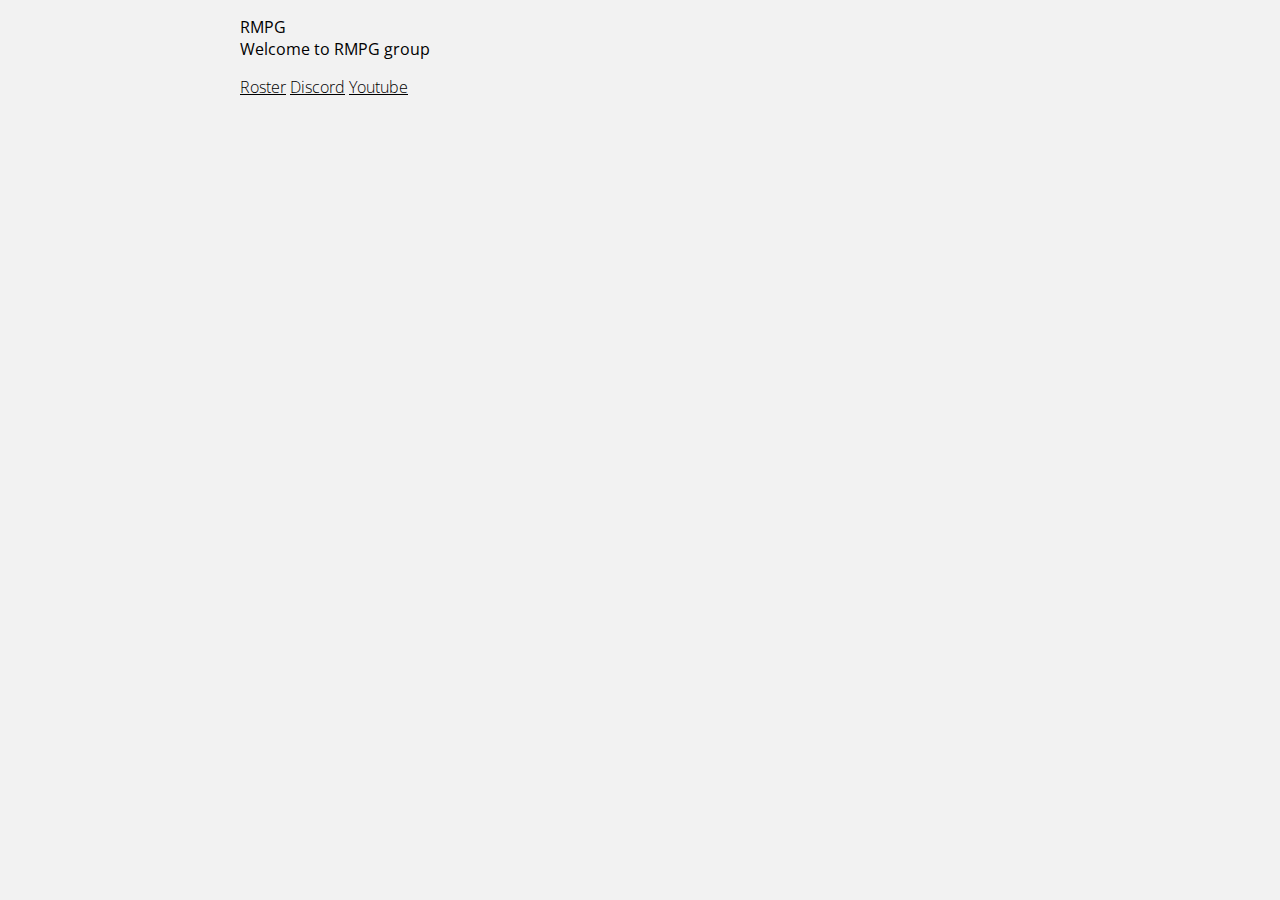
==== index.html @ 9203fcdd "launch" ====
<!DOCTYPE html>
<html>
    
    <head>
        <title>RMPG group</title>
        <link rel="stylesheet" href="styles.css">
        <link href="https://fonts.googleapis.com/css?family=Julius+Sans+One" rel="stylesheet">
        <link href="https://fonts.googleapis.com/css?family=Open+Sans:300,400" rel="stylesheet">
        <link rel="shortcut icon" href="favicon.ico" type="image/x-icon">
        <meta name="viewport" content="width=device-width, initial-scale=1">
    </head>
    <body>
        <h1 id="title">RMPG</h1>
        <h3 id="sub">Welcome to RMPG group</h3>

        <div id="links">
            <a href="roster.html">Roster</a>
            <a href="discord.html">Discord</a>
            <a href="https://www.youtube.com/channel/UCyTQR1FJBXs9fC-j6Sem-SQ">Youtube</a>
        </div>
    </body>
</html>
---- styles.css ----
html{
    background-color: #f2f2f2;
}
body{
    margin: auto;
    max-width: 50em;
}
#title{
    font-size: 1em;
    font-family: 'Open Sans', sans-serif;
    font-weight: 400;
    margin: auto;
    margin-top: 1em;
    text-decoration: none;
    color: black;
}
#sub{
    font-size: 1em;
    font-family: 'Open Sans', sans-serif;
    font-weight: 400;
    margin: auto;
}
#links a{
    display: inline-block;
    /*positioning*/
    margin-top: 1em;
    /*text decoration*/
    text-decoration: underline;
    color: black;
    font-family: 'Open Sans', sans-serif;
    font-weight: 300;
    font-size: 1em;
}
iframe{
    width: 100%;
    height: 40em;
}
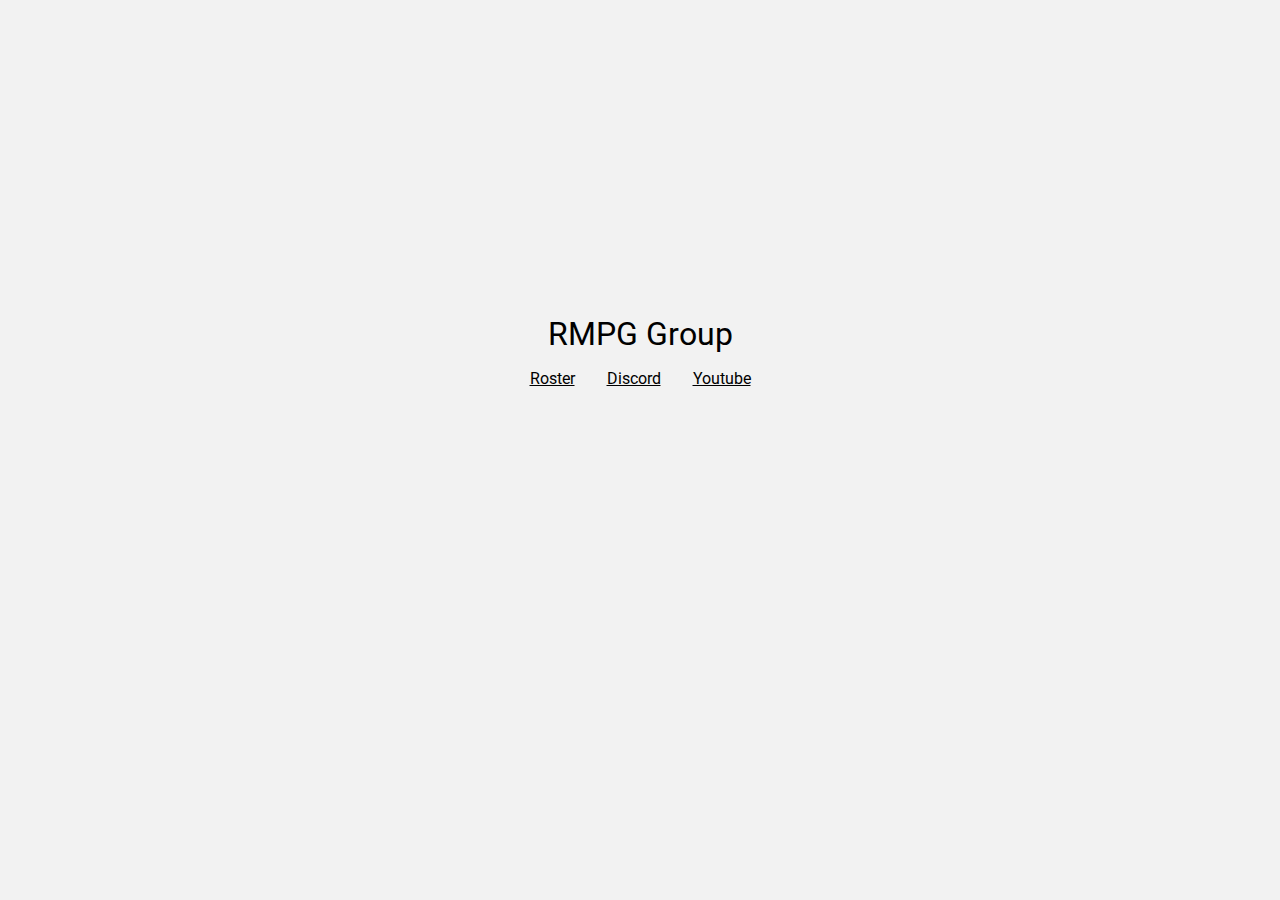
==== commit 9299ab79: "update" ====
--- a/index.html
+++ b/index.html
@@ -4,19 +4,14 @@
     <head>
         <title>RMPG group</title>
         <link rel="stylesheet" href="styles.css">
-        <link href="https://fonts.googleapis.com/css?family=Julius+Sans+One" rel="stylesheet">
-        <link href="https://fonts.googleapis.com/css?family=Open+Sans:300,400" rel="stylesheet">
+        <link href="https://fonts.googleapis.com/css?family=Roboto:300" rel="stylesheet">
         <link rel="shortcut icon" href="favicon.ico" type="image/x-icon">
         <meta name="viewport" content="width=device-width, initial-scale=1">
     </head>
     <body>
-        <h1 id="title">RMPG</h1>
-        <h3 id="sub">Welcome to RMPG group</h3>
-
-        <div id="links">
-            <a href="roster.html">Roster</a>
-            <a href="discord.html">Discord</a>
-            <a href="https://www.youtube.com/channel/UCyTQR1FJBXs9fC-j6Sem-SQ">Youtube</a>
-        </div>
+        <p id="rmpg">RMPG Group</p>
+        <span id="frontlinkspan">
+            <p><a id="frontlinks" href="roster.html">Roster</a><a id="frontlinks" href="discord.html">Discord</a><a id="frontlinks" href="https://www.youtube.com/channel/UCyTQR1FJBXs9fC-j6Sem-SQ">Youtube</a></p>
+        </span>
     </body>
 </html>--- a/styles.css
+++ b/styles.css
@@ -5,33 +5,47 @@
     margin: auto;
     max-width: 50em;
 }
-#title{
-    font-size: 1em;
-    font-family: 'Open Sans', sans-serif;
-    font-weight: 400;
+#rmpg{
+    font-size: 2em;
+    font-family: 'Roboto', sans-serif;
+    margin: auto;
+    margin-top: 35vh;
+    text-align: center;
+}
+#frontlinkspan{
     margin: auto;
     margin-top: 1em;
-    text-decoration: none;
-    color: black;
+    text-align: center;
 }
-#sub{
+#frontlinks{
     font-size: 1em;
-    font-family: 'Open Sans', sans-serif;
-    font-weight: 400;
-    margin: auto;
-}
-#links a{
-    display: inline-block;
-    /*positioning*/
-    margin-top: 1em;
-    /*text decoration*/
+    font-family: 'Roboto', sans-serif;
     text-decoration: underline;
     color: black;
-    font-family: 'Open Sans', sans-serif;
-    font-weight: 300;
+    margin: 1em;
+}
+/*roster-discord*/
+#head{
+    font-size: 2em;
+    font-family: 'Roboto', sans-serif;
+    margin: auto;
+    text-align: center;
+}
+#homelinkspan{
+    margin: auto;
+    text-align: center;
+}
+#homelink a{
     font-size: 1em;
+    font-family: 'Roboto', sans-serif;
+    text-decoration: underline;
+    color: black;
+    margin: 1em;
 }
 iframe{
     width: 100%;
-    height: 40em;
+    height: 100vh;
+    margin: auto;
+    margin-top: 1em;
+    margin-bottom: 1em;
 }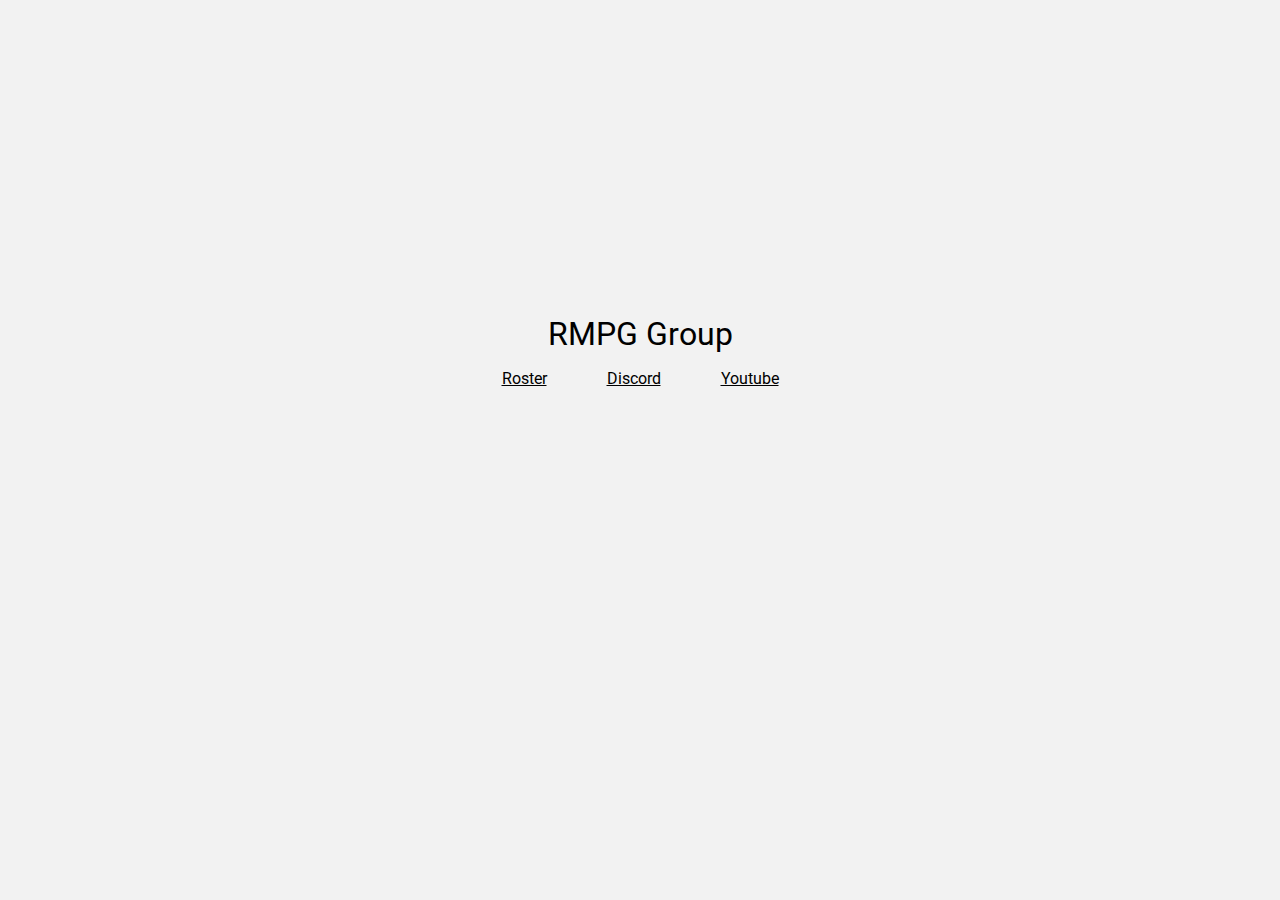
==== commit 2239fe47: "update" ====
--- a/index.html
+++ b/index.html
@@ -11,7 +11,7 @@
     <body>
         <p id="rmpg">RMPG Group</p>
         <span id="frontlinkspan">
-            <p><a id="frontlinks" href="roster.html">Roster</a><a id="frontlinks" href="discord.html">Discord</a><a id="frontlinks" href="https://www.youtube.com/channel/UCyTQR1FJBXs9fC-j6Sem-SQ">Youtube</a></p>
+            <p class="cl-effect-1"><a id="frontlinks" href="roster.html">Roster</a><a id="frontlinks" href="discord.html">Discord</a><a id="frontlinks" href="https://www.youtube.com/channel/UCyTQR1FJBXs9fC-j6Sem-SQ">Youtube</a></p>
         </span>
     </body>
 </html>--- a/styles.css
+++ b/styles.css
@@ -5,6 +5,9 @@
     margin: auto;
     max-width: 50em;
 }
+/*-------------------*/
+/*-----frontpage-----*/
+/*-------------------*/
 #rmpg{
     font-size: 2em;
     font-family: 'Roboto', sans-serif;
@@ -24,7 +27,9 @@
     color: black;
     margin: 1em;
 }
-/*roster-discord*/
+/*-------------------*/
+/*--roster--discord--*/
+/*-------------------*/
 #head{
     font-size: 2em;
     font-family: 'Roboto', sans-serif;
@@ -48,4 +53,41 @@
     margin: auto;
     margin-top: 1em;
     margin-bottom: 1em;
+}
+/*-------------------*/
+/*----link effect----*/
+/*-------------------*/
+.cl-effect-1 a::before,
+.cl-effect-1 a::after {
+	display: inline-block;
+	opacity: 0;
+	-webkit-transition: -webkit-transform 0.3s, opacity 0.2s;
+	-moz-transition: -moz-transform 0.3s, opacity 0.2s;
+	transition: transform 0.3s, opacity 0.2s;
+}
+
+.cl-effect-1 a::before {
+	margin-right: 10px;
+	content: '[';
+	-webkit-transform: translateX(20px);
+	-moz-transform: translateX(20px);
+	transform: translateX(20px);
+}
+
+.cl-effect-1 a::after {
+	margin-left: 10px;
+	content: ']';
+	-webkit-transform: translateX(-20px);
+	-moz-transform: translateX(-20px);
+	transform: translateX(-20px);
+}
+
+.cl-effect-1 a:hover::before,
+.cl-effect-1 a:hover::after,
+.cl-effect-1 a:focus::before,
+.cl-effect-1 a:focus::after {
+	opacity: 1;
+	-webkit-transform: translateX(0px);
+	-moz-transform: translateX(0px);
+	transform: translateX(0px);
 }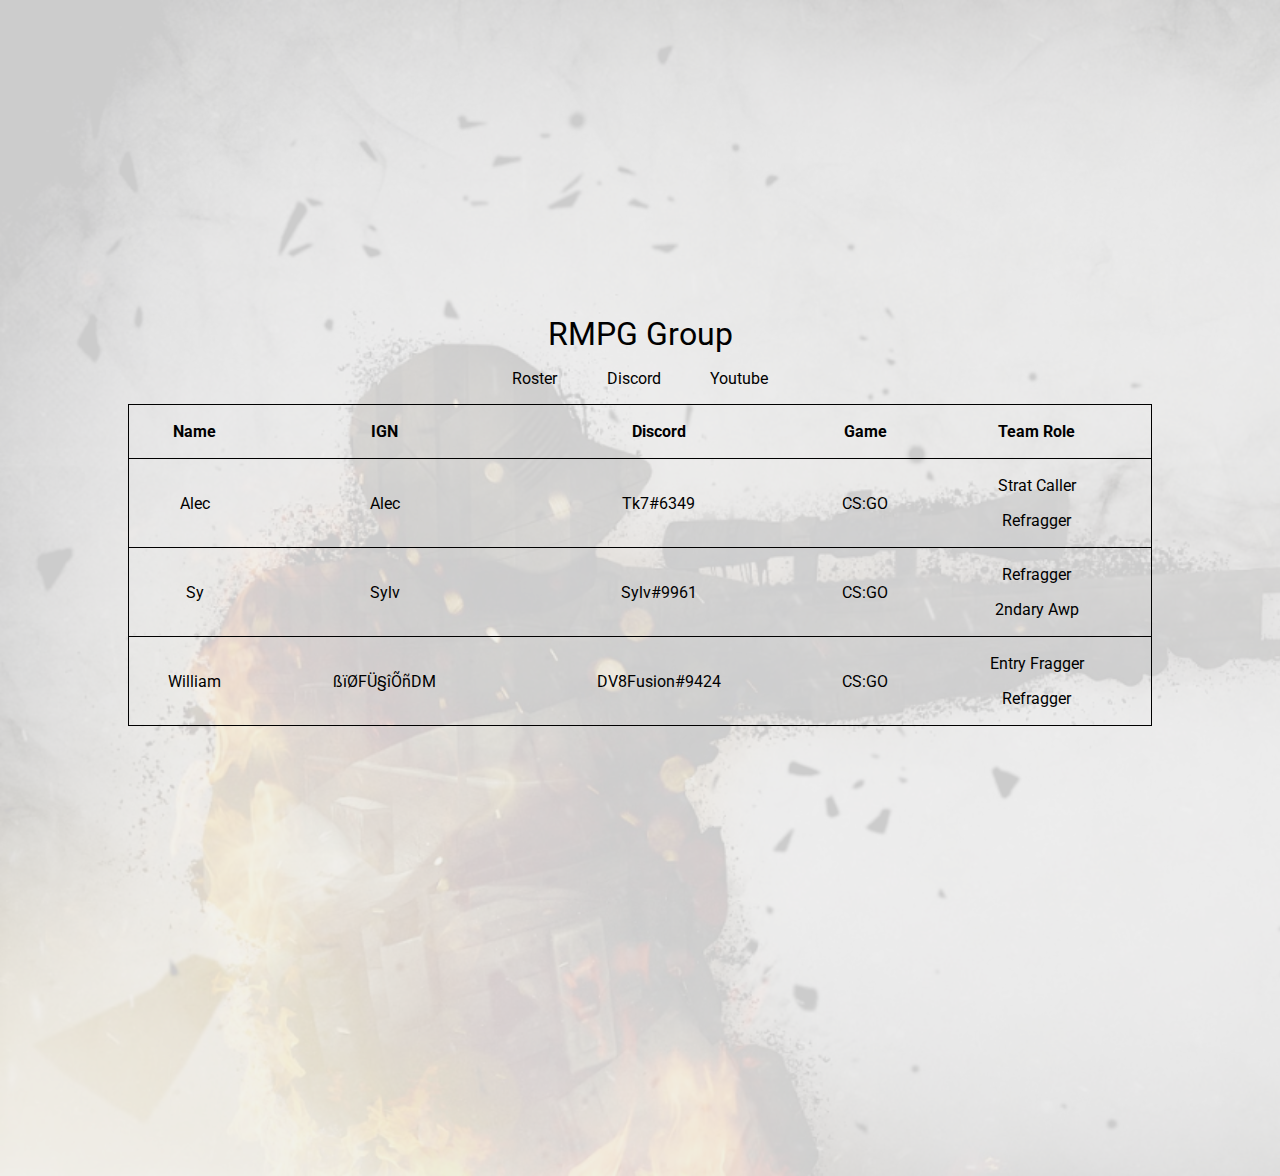
==== commit d90e7a1b: "background, table, discord,  a couple fixes to werid things" ====
--- a/index.html
+++ b/index.html
@@ -9,9 +9,42 @@
         <meta name="viewport" content="width=device-width, initial-scale=1">
     </head>
     <body>
+    <div id="contentcontainer">
         <p id="rmpg">RMPG Group</p>
         <span id="frontlinkspan">
-            <p class="cl-effect-1"><a id="frontlinks" href="roster.html">Roster</a><a id="frontlinks" href="discord.html">Discord</a><a id="frontlinks" href="https://www.youtube.com/channel/UCyTQR1FJBXs9fC-j6Sem-SQ">Youtube</a></p>
+            <p class="cl-effect-1"><a id="frontlinks" href="">Roster</a><a id="frontlinks" href="">Discord</a><a id="frontlinks" href="https://www.youtube.com/channel/UCyTQR1FJBXs9fC-j6Sem-SQ">Youtube</a></p>
         </span>
+        <table id="roster">
+            <tr>
+                <th><p>Name</p></th>
+                <th><p>IGN</p></th>
+                <th><p>Discord</p></th>
+                <th><p>Game</p></th>
+                <th><p>Team Role</p></th>
+            </tr>
+            <tr>
+                <td><p>Alec</p></td>
+                <td><p>Alec</p></td>
+                <td><p>Tk7#6349</p></td>
+                <td><p>CS:GO</p></td>
+                <td><p>Strat Caller</p><p>Refragger</p></td>
+            </tr>
+            <tr>
+                <td><p>Sy</p></td>
+                <td><p>Sylv</p></td>
+                <td><p>Sylv#9961</p></td>
+                <td><p>CS:GO</p></td>
+                <td><p>Refragger</p><p>2ndary Awp</p></td>
+            </tr>
+            <tr>
+                <td><p>William</p></td>
+                <td><p>ßïØFÜ§îÕñDM</p></td>
+                <td><p>DV8Fusion#9424</p></td>
+                <td><p>CS:GO</p></td>
+                <td><p>Entry Fragger</p><p>Refragger</p></td>
+            </tr>
+        </table>
+        <iframe src="https://discordapp.com/widget?id=486272998421299210&theme=dark" allowtransparency="true" frameborder="0"></iframe>
+    </div>
     </body>
 </html>--- a/styles.css
+++ b/styles.css
@@ -1,62 +1,54 @@
-html{
-    background-color: #f2f2f2;
-}
+/*-------------------*/
+/*-content+background*/
+/*-------------------*/
+
 body{
     margin: auto;
-    max-width: 50em;
+    background-image: url(background3.jpg);
+    background-size: cover;
+    height: 100%;
+    width: 100%;
+    overflow-y: scroll;
 }
+
+#contentcontainer{
+    margin: 0 auto;
+    padding: 0 auto;
+    height: 100%;
+    width: 100%;
+    background-color: rgba(240, 240, 240, .85)
+}
+
 /*-------------------*/
 /*-----frontpage-----*/
 /*-------------------*/
+
 #rmpg{
     font-size: 2em;
     font-family: 'Roboto', sans-serif;
     margin: auto;
-    margin-top: 35vh;
+    padding-top: 35vh;
     text-align: center;
 }
+
 #frontlinkspan{
     margin: auto;
     margin-top: 1em;
     text-align: center;
 }
+
 #frontlinks{
     font-size: 1em;
     font-family: 'Roboto', sans-serif;
-    text-decoration: underline;
+    text-decoration: none;
     color: black;
     margin: 1em;
 }
-/*-------------------*/
-/*--roster--discord--*/
-/*-------------------*/
-#head{
-    font-size: 2em;
-    font-family: 'Roboto', sans-serif;
-    margin: auto;
-    text-align: center;
-}
-#homelinkspan{
-    margin: auto;
-    text-align: center;
-}
-#homelink a{
-    font-size: 1em;
-    font-family: 'Roboto', sans-serif;
-    text-decoration: underline;
-    color: black;
-    margin: 1em;
-}
-iframe{
-    width: 100%;
-    height: 100vh;
-    margin: auto;
-    margin-top: 1em;
-    margin-bottom: 1em;
-}
+
 /*-------------------*/
 /*----link effect----*/
 /*-------------------*/
+
 .cl-effect-1 a::before,
 .cl-effect-1 a::after {
 	display: inline-block;
@@ -67,7 +59,7 @@
 }
 
 .cl-effect-1 a::before {
-	margin-right: 10px;
+    margin-right: .3em;
 	content: '[';
 	-webkit-transform: translateX(20px);
 	-moz-transform: translateX(20px);
@@ -75,7 +67,7 @@
 }
 
 .cl-effect-1 a::after {
-	margin-left: 10px;
+    margin-left: .3em;
 	content: ']';
 	-webkit-transform: translateX(-20px);
 	-moz-transform: translateX(-20px);
@@ -90,4 +82,39 @@
 	-webkit-transform: translateX(0px);
 	-moz-transform: translateX(0px);
 	transform: translateX(0px);
+}
+
+/*-------------------*/
+/*-------table-------*/
+/*-------------------*/
+
+#roster {
+    text-align: center;
+    width:80%;
+    border: 1px solid black;
+    margin:auto;
+    border-collapse: collapse;
+}
+
+th p, td p{
+    font-size: 1em;
+    font-family: 'Roboto', sans-serif;
+    margin: auto;
+    margin-top: 1em;
+    margin-bottom: 1em;
+}
+
+th, td {
+    border-bottom: 1px solid black;
+}
+
+/*-------------------*/
+/*------discord------*/
+/*-------------------*/
+
+iframe{
+    display: block;
+    margin: auto;
+    width: 80%;
+    height: 50vh;
 }